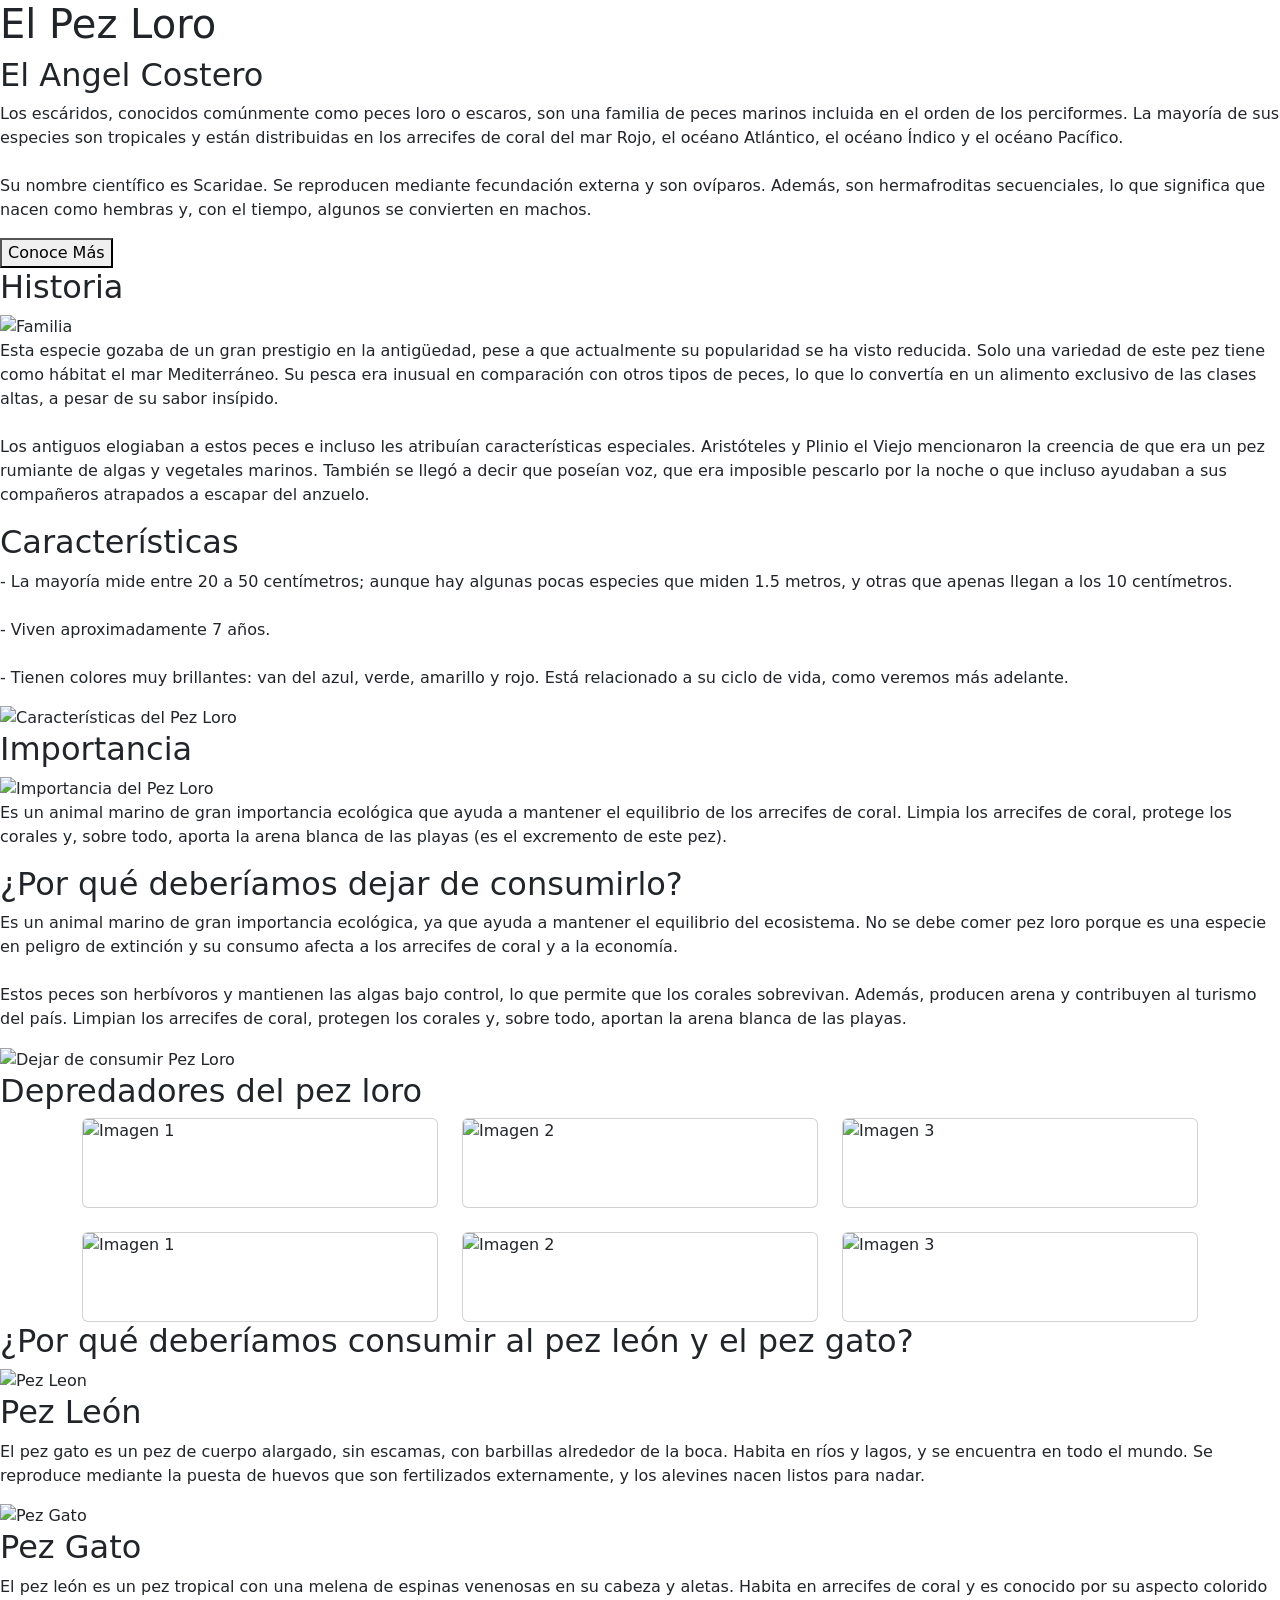
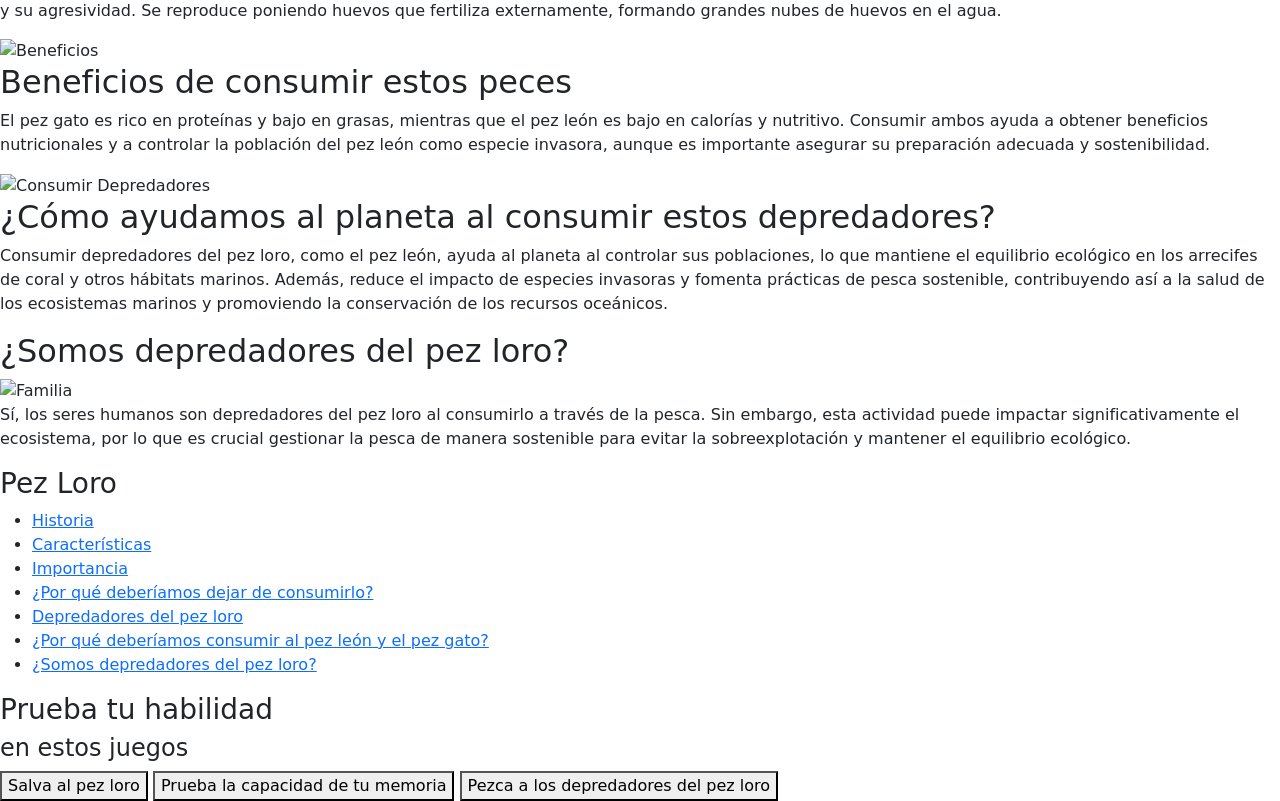
==== Acerca_Del_Pez_Loro/index.html @ 3929f923 "Add files via upload" ====
<!DOCTYPE html>
<html lang="es">

    <head>
        <meta charset="UTF-8">
        <meta name="viewport" content="width=device-width, initial-scale=1.0">
        <link rel="stylesheet" href="../CSS/style.css">
        <title>Pez Loro</title>
        <link href="https://cdn.jsdelivr.net/npm/bootstrap@5.3.2/dist/css/bootstrap.min.css" rel="stylesheet" />
    </head>

    <body>
        <div class="pagina">
            <div class="cosasImagen">
                <div class="contenidoDentroImagen">
                    <div class="texto">
                        <h1>El Pez Loro</h1>
                        <h2>El Angel Costero</h2>




                        <p class="textoPDeImagen">
                            Los escáridos, conocidos comúnmente como peces loro o escaros,
                            son una familia de peces marinos incluida en el orden de los perciformes.
                            La mayoría de sus especies son tropicales y están distribuidas en los arrecifes de
                            coral del mar Rojo, el océano Atlántico, el océano Índico y el océano Pacífico.
                            <br />
                            <br />
                            Su nombre científico es Scaridae. Se reproducen mediante fecundación externa y son
                            ovíparos. Además, son hermafroditas secuenciales, lo que significa que nacen como hembras
                            y, con el tiempo, algunos se convierten en machos.
                        </p>


                        <a href="#elemento1"><button class="boton">Conoce Más</button></a>
                    </div>
                </div>
            </div>

            <article>
                <div class="contenido" id="elemento1">

                    <h2 class="distanciadoh2">Historia</h2>
                    <div class="pruebaSSS">
                        <img src="../CSS/img/loroPez.webp" alt="Familia" class="loro" />

                        <div>


                            <p>
                                Esta especie gozaba de un gran prestigio en
                                la antigüedad, pese a que actualmente su popularidad se ha visto reducida.
                                Solo una variedad de este pez tiene como hábitat el mar Mediterráneo. Su pesca
                                era inusual en comparación con otros tipos de peces, lo que lo convertía en un
                                alimento exclusivo de las clases altas, a pesar de su sabor insípido.
                                <br />
                                <br />
                                Los antiguos elogiaban a estos peces e incluso les atribuían características
                                especiales. Aristóteles y Plinio el Viejo mencionaron la creencia de que era un pez
                                rumiante de algas y vegetales marinos. También se llegó a decir que poseían voz, que era
                                imposible pescarlo por la noche o que incluso ayudaban a sus compañeros atrapados a escapar
                                del anzuelo.
                            </p>
                        </div>
                    </div>
                    <h2 class="distanciadoh2" id="elemento2">Características</h2>
                    <div class="pruebaSSS">
                        <div>
                            <p>
                                - La mayoría mide entre 20 a 50 centímetros; aunque hay algunas pocas especies que miden 1.5
                                metros, y otras que apenas llegan a los 10 centímetros.
                                <br /><br />
                                - Viven aproximadamente 7 años.
                                <br /><br />
                                - Tienen colores muy brillantes: van del azul, verde, amarillo y rojo. Está relacionado a su
                                ciclo de vida, como veremos más adelante.
                            </p>
                        </div>
                        <img src="../CSS/img/loroPez2.webp" alt="Características del Pez Loro" class="loro" />
                    </div>

                    <h2 class="distanciadoh2" id="elemento3">Importancia</h2>
                    <div class="pruebaSSS">
                        <img src="../CSS/img/pezLoro3.jpg" alt="Importancia del Pez Loro" class="loro" />
                        <div>
                            <p>
                                Es un animal marino de gran importancia ecológica que ayuda a mantener el equilibrio de los
                                arrecifes de coral. Limpia los arrecifes de coral, protege los corales y, sobre todo, aporta
                                la
                                arena blanca de las playas (es el excremento de este pez).
                            </p>
                        </div>

                    </div>

                    <h2 class="distanciadoh2" id="elemento4">¿Por qué deberíamos dejar de consumirlo?</h2>
                    <div class="pruebaSSS">
                        <div>
                            <p>
                                Es un animal marino de gran importancia ecológica, ya que ayuda a mantener el equilibrio del
                                ecosistema. No se debe comer pez loro porque es una especie en peligro de extinción y su
                                consumo
                                afecta a los arrecifes de coral y a la economía.
                                <br /><br />
                                Estos peces son herbívoros y mantienen las algas bajo control, lo que permite que los
                                corales
                                sobrevivan. Además, producen arena y contribuyen al turismo del país. Limpian los arrecifes
                                de
                                coral, protegen los corales y, sobre todo, aportan la arena blanca de las playas.
                            </p>
                        </div>
                        <img src="../CSS/img/dejarDeConsumirlo.jpg" alt="Dejar de consumir Pez Loro" class="loro" />
                    </div>
                </div>
            </article>
        </div>

        <div class="containerALL" id="elemento5">
            <h2>Depredadores del pez loro</h2>
            <!--Contenido de las imágenes-->
            <div class="container">
                <div id="carouselExample" class="carousel slide" data-bs-ride="carousel">
                    <div class="carousel-inner">
                        <div class="carousel-item active">
                            <div class="row">
                                <div class="col-md-4">
                                    <div class="card">
                                        <img src="../CSS/img/pezGato.jpg" class="card-img-top" alt="Imagen 1"
                                            data-bs-toggle="modal" data-bs-target="#modalImagen"
                                            onclick="mostrarModal('CSS/img/pezGato2.jpeg', 'Descubre más sobre este depredador', 'El pez gato es un pez de cuerpo alargado, sin escamas, con barbillas alrededor de la boca. Habita en ríos y lagos, y se encuentra en todo el mundo. Se reproduce mediante la puesta de huevos que son fertilizados externamente, y los alevines nacen listos para nadar. ')">
                                        <div class="card-body">
                                            <h5 class="card-title" style="color: white;">Pez Gato</h5>
                                        </div>
                                    </div>
                                </div>
                                <div class="col-md-4">
                                    <div class="card">
                                        <img src="../CSS/img/pezLeon.jpeg" class="card-img-top" alt="Imagen 2"
                                            data-bs-toggle="modal" data-bs-target="#modalImagen"
                                            onclick="mostrarModal('CSS/img/pezLeon.jpeg', 'Descubre más sobre este depredador', 'El pez león es un pez tropical con una melena de espinas venenosas en su cabeza y aletas. Habita en arrecifes de coral y es conocido por su aspecto colorido y su agresividad. Se reproduce poniendo huevos que fertiliza externamente, formando grandes nubes de huevos en el agua.')">
                                        <div class="card-body">
                                            <h5 class="card-title" style="color: white;">Pez Leon</h5>
                                        </div>
                                    </div>
                                </div>
                                <div class="col-md-4">
                                    <div class="card">
                                        <img src="../CSS/img/anguilaMorena.jpg" class="card-img-top" alt="Imagen 3"
                                            data-bs-toggle="modal" data-bs-target="#modalImagen"
                                            onclick="mostrarModal('CSS/img/anguilaMorena.jpg', 'Descubre más sobre este depredador', 'Es un pez marino de cuerpo alargado y sin escamas, con piel gruesa y lisa. Habita en arrecifes y grietas rocosas, donde se esconde durante el día y caza de noche. Tiene una mordida fuerte con dientes afilados y una apariencia similar a la de una serpiente.')" />
                                        <div class="card-body">
                                            <h5 class="card-title" style="color: white;">Anguila Morena</h5>
                                        </div>
                                    </div>
                                </div>
                            </div>
                            <br />
                            <div class="row">
                                <div class="col-md-4">
                                    <div class="card">
                                        <img src="../CSS/img/humanosPesca.jpg" class="card-img-top" alt="Imagen 1"
                                            data-bs-toggle="modal" data-bs-target="#modalImagen"
                                            onclick="mostrarModal('CSS/img/humanosPesca.jpg', 'Descubre más sobre estos depredadores', 'Curiosamente estos depredadores somos nosotros mismos, con la práctica de la pezca y el consumo de estos peces estamos poniendo en riesgo lo que son nuestras mismas playas que en el caso de R.D es uno de sus atractivos turísticos que más apoya a la economía.')">
                                        <div class="card-body">
                                            <h5 class="card-title" style="color: white;">Humanos (Pesca)</h5>
                                        </div>
                                    </div>
                                </div>
                                <div class="col-md-4">
                                    <div class="card">
                                        <img src="../CSS/img/tiburon.jpg" class="card-img-top" alt="Imagen 2"
                                            data-bs-toggle="modal" data-bs-target="#modalImagen"
                                            onclick="mostrarModal('CSS/img/tiburon.jpg', 'Descubre más sobre este depredador', 'Es un pez cartilaginoso con un cuerpo hidrodinámico diseñado para la velocidad y la caza. Posee varias hileras de dientes reemplazables, gran sentido del olfato y electroreceptores para detectar presas. Existen diversas especies, desde el pequeño tiburón linterna hasta el imponente tiburón blanco.')">
                                        <div class="card-body">
                                            <h5 class="card-title" style="color: white;">Tiburon</h5>
                                        </div>
                                    </div>
                                </div>
                                <div class="col-md-4">
                                    <div class="card">
                                        <img src="../CSS/img/pezMero.jpeg" class="card-img-top" alt="Imagen 3"
                                            data-bs-toggle="modal" data-bs-target="#modalImagen"
                                            onclick="mostrarModal('CSS/img/pezMero.jpeg', 'Descubre más sobre este depredador', 'Es un pez de cuerpo robusto y boca grande que habita en arrecifes de coral y zonas rocosas. Es un depredador solitario que se alimenta de peces y crustáceos. Algunas especies pueden cambiar de sexo a lo largo de su vida. Son muy apreciados en la pesca comercial y deportiva.')" />
                                        <div class="card-body">
                                            <h5 class="card-title" style="color: white;">Pez Mero</h5>
                                        </div>
                                    </div>
                                </div>
                            </div>
                        </div>
                    </div>
                </div>
            </div>
        </div>
        <div class="modal fade" id="modalImagen" tabindex="-1" aria-hidden="true">
            <div class="modal-dialog modal-dialog-centered">
                <div class="modal-content bg-dark text-white">
                    <div class="modal-header border-0">
                        <h5 class="modal-title" id="modalTitulo"></h5>
                        <button type="button" class="btn-close btn-close-white" data-bs-dismiss="modal"></button>
                    </div>
                    <div class="modal-body text-center">
                        <img id="modalImg" src="" class="img-fluid mb-3">
                        <p id="modalTexto"></p>
                    </div>
                </div>
            </div>
        </div>

        <div class="consumirPeces" id="elemento6">
            <div class="depredadoresCentrado2">
                <h2>¿Por qué deberíamos consumir al pez león y el pez gato?</h2>
                <div class="cuatroDepredadores">
                    <div class="losDepredadores2">
                        <img src="../CSS/img/pezLeon2.jpeg" alt="Pez Leon">
                        <h2>Pez León</h2>
                        <p>El pez gato es un pez de cuerpo alargado, sin escamas, con barbillas alrededor de la boca.
                            Habita en ríos y lagos, y se encuentra en todo el mundo. Se reproduce mediante la puesta de
                            huevos que son fertilizados externamente, y los alevines nacen listos para nadar.</p>
                    </div>
                    <div class="losDepredadores2">
                        <img src="../CSS/img/pezGato2.jpeg" alt="Pez Gato">
                        <h2>Pez Gato</h2>
                        <p>El pez león es un pez tropical con una melena de espinas venenosas en su cabeza y aletas.
                            Habita en arrecifes de coral y es conocido por su aspecto colorido y su agresividad. Se
                            reproduce poniendo huevos que fertiliza externamente, formando grandes nubes de huevos en el
                            agua.</p>
                    </div>
                    <div class="losDepredadores2">
                        <img src="../CSS/img/beneficios.jpg" alt="Beneficios">
                        <h2>Beneficios de consumir estos peces </h2>
                        <p>El pez gato es rico en proteínas y bajo en grasas, mientras que el pez león es bajo en
                            calorías y nutritivo. Consumir ambos ayuda a obtener beneficios nutricionales y a controlar
                            la población del pez león como especie invasora, aunque es importante asegurar su
                            preparación adecuada y sostenibilidad.</p>
                    </div>
                    <div class="losDepredadores2">
                        <img src="../CSS/img/consumirDepredadores.jpeg" alt="Consumir Depredadores">
                        <h2>¿Cómo ayudamos al planeta al consumir estos depredadores?</h2>
                        <p>Consumir depredadores del pez loro, como el pez león, ayuda al planeta al controlar sus
                            poblaciones, lo que mantiene el equilibrio ecológico en los arrecifes de coral y otros
                            hábitats marinos. Además, reduce el impacto de especies invasoras y fomenta prácticas de
                            pesca sostenible, contribuyendo así a la salud de los ecosistemas marinos y promoviendo la
                            conservación de los recursos oceánicos.</p>
                    </div>
                </div>
            </div>
        </div>
        <div class="contenido"  id="elemento7">
            <h2 class="distanciadoh2">¿Somos depredadores del pez loro?</h2>
            <div class="pruebaSSS">

                <img src="../CSS/img/dejarDeConsumirlo.jpg" alt="Familia" class="loro" />
                <div>
                    <p> Sí, los seres humanos son depredadores del pez loro al consumirlo a través de la pesca. Sin
                        embargo, esta actividad puede impactar significativamente el ecosistema, por lo que es crucial
                        gestionar la pesca de manera sostenible para evitar la sobreexplotación y mantener el equilibrio
                        ecológico.</p>
                </div>
            </div>


            <footer>
                <div>
                    <h3>Pez Loro</h3>
                    <ul>
                        <li><a href="#elemento1">Historia</a></li>
                        <li><a href="#elemento2">Características</a></li>
                        <li><a href="#elemento3">Importancia</a></li>
                        <li><a href="#elemento4">¿Por qué deberíamos dejar de consumirlo?</a></li>
                        <li><a href="#elemento5">Depredadores del pez loro</a></li>
                        <li><a href="#elemento6">¿Por qué deberíamos consumir al pez león y el pez gato?</a></li>
                        <li><a href="#elemento7">¿Somos depredadores del pez loro?</a></li>
                    </ul>
                </div>
                <div>
                    <h3>Prueba tu habilidad</h3>
                    <h4>en estos juegos</h4>
                    <a href="../Html/Salva-al-pez-loro.html" target="_blank"><button>Salva al pez loro</button></a>
                    <a href="../Html/Juego-de-memoria.html" target="_blank"><button>Prueba la capacidad de tu memoria</button></a>
                    <!--Aca ira tu url del juego, recuerda borrarlo despues de editarlo-->
                    <a href="../Html/PezcaInvasor.Html" target="_blank"><button>Pezca a los depredadores del pez loro</button></a>
                </div>
            </footer>
            


            <script src="https://cdn.jsdelivr.net/npm/bootstrap@5.3.2/dist/js/bootstrap.bundle.min.js"></script>
            <script src="JAVASCRIPT/function.js"></script>
    </body>

</html>
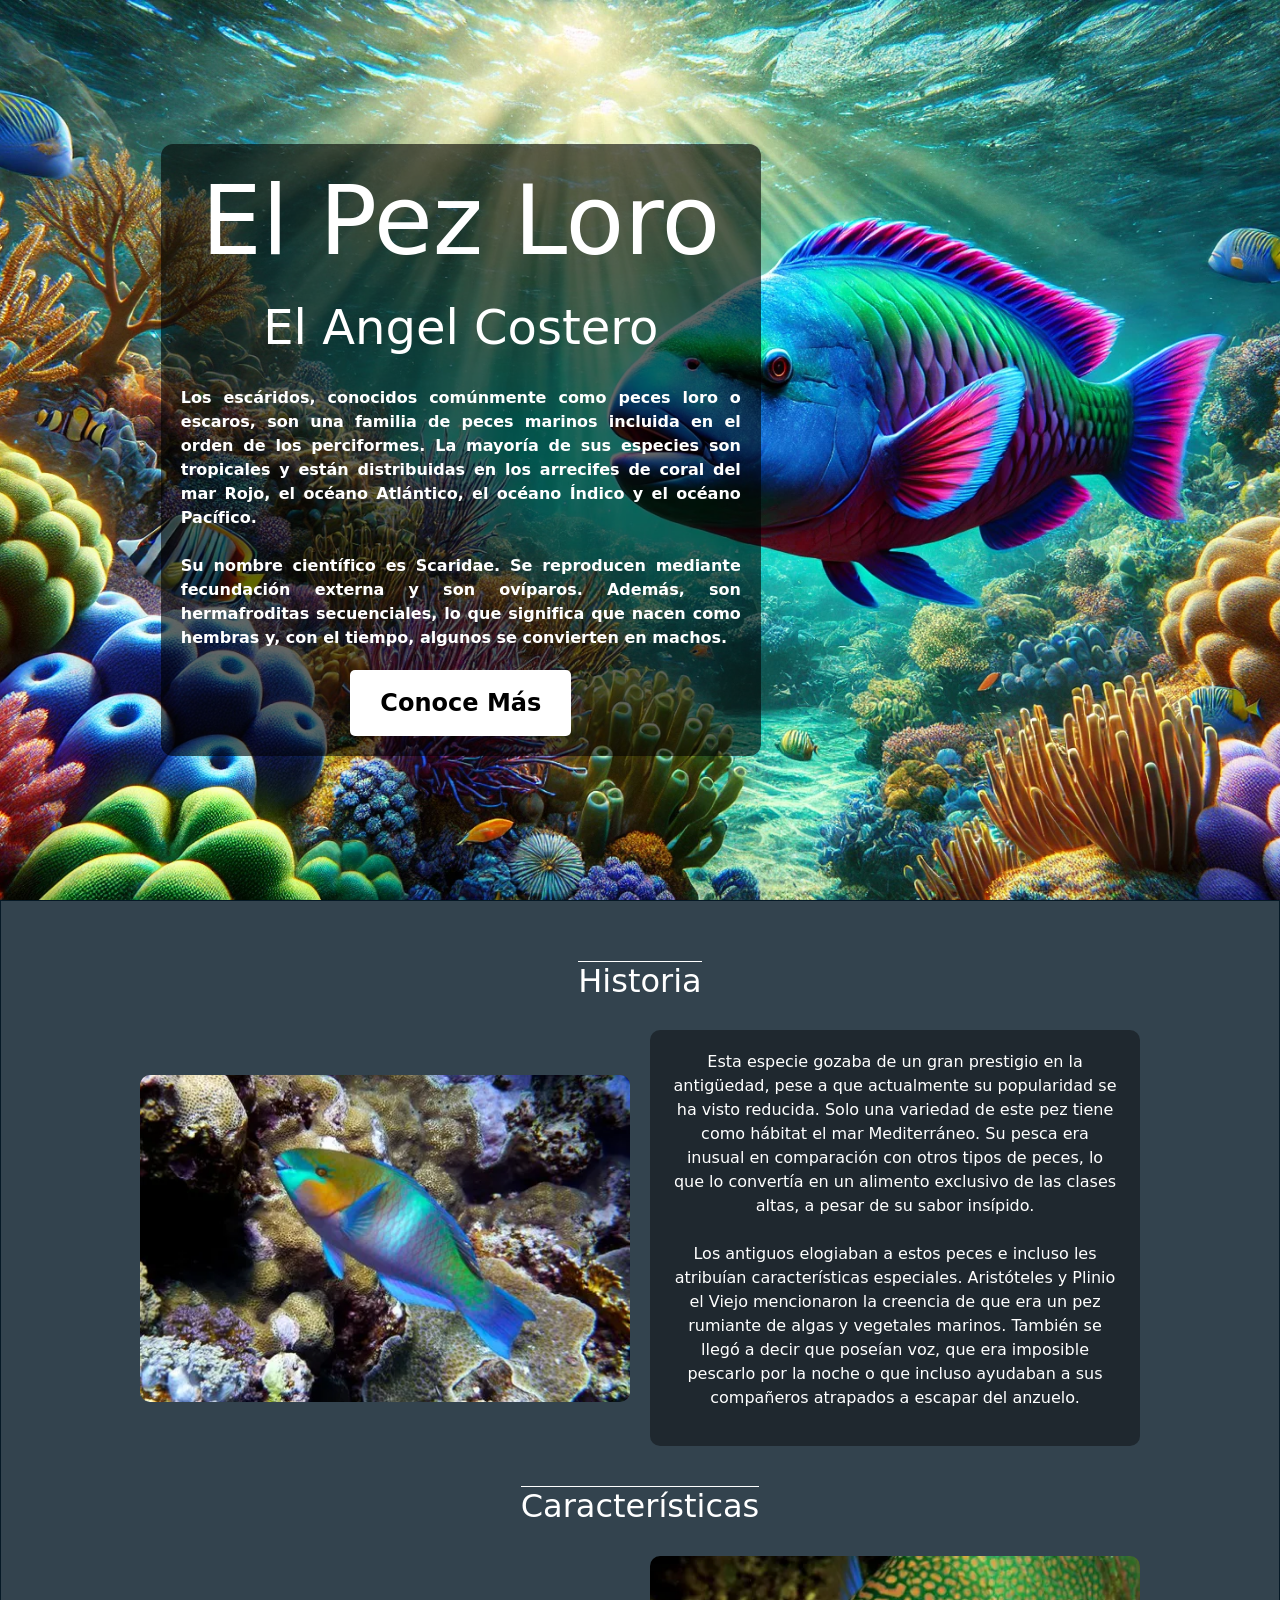
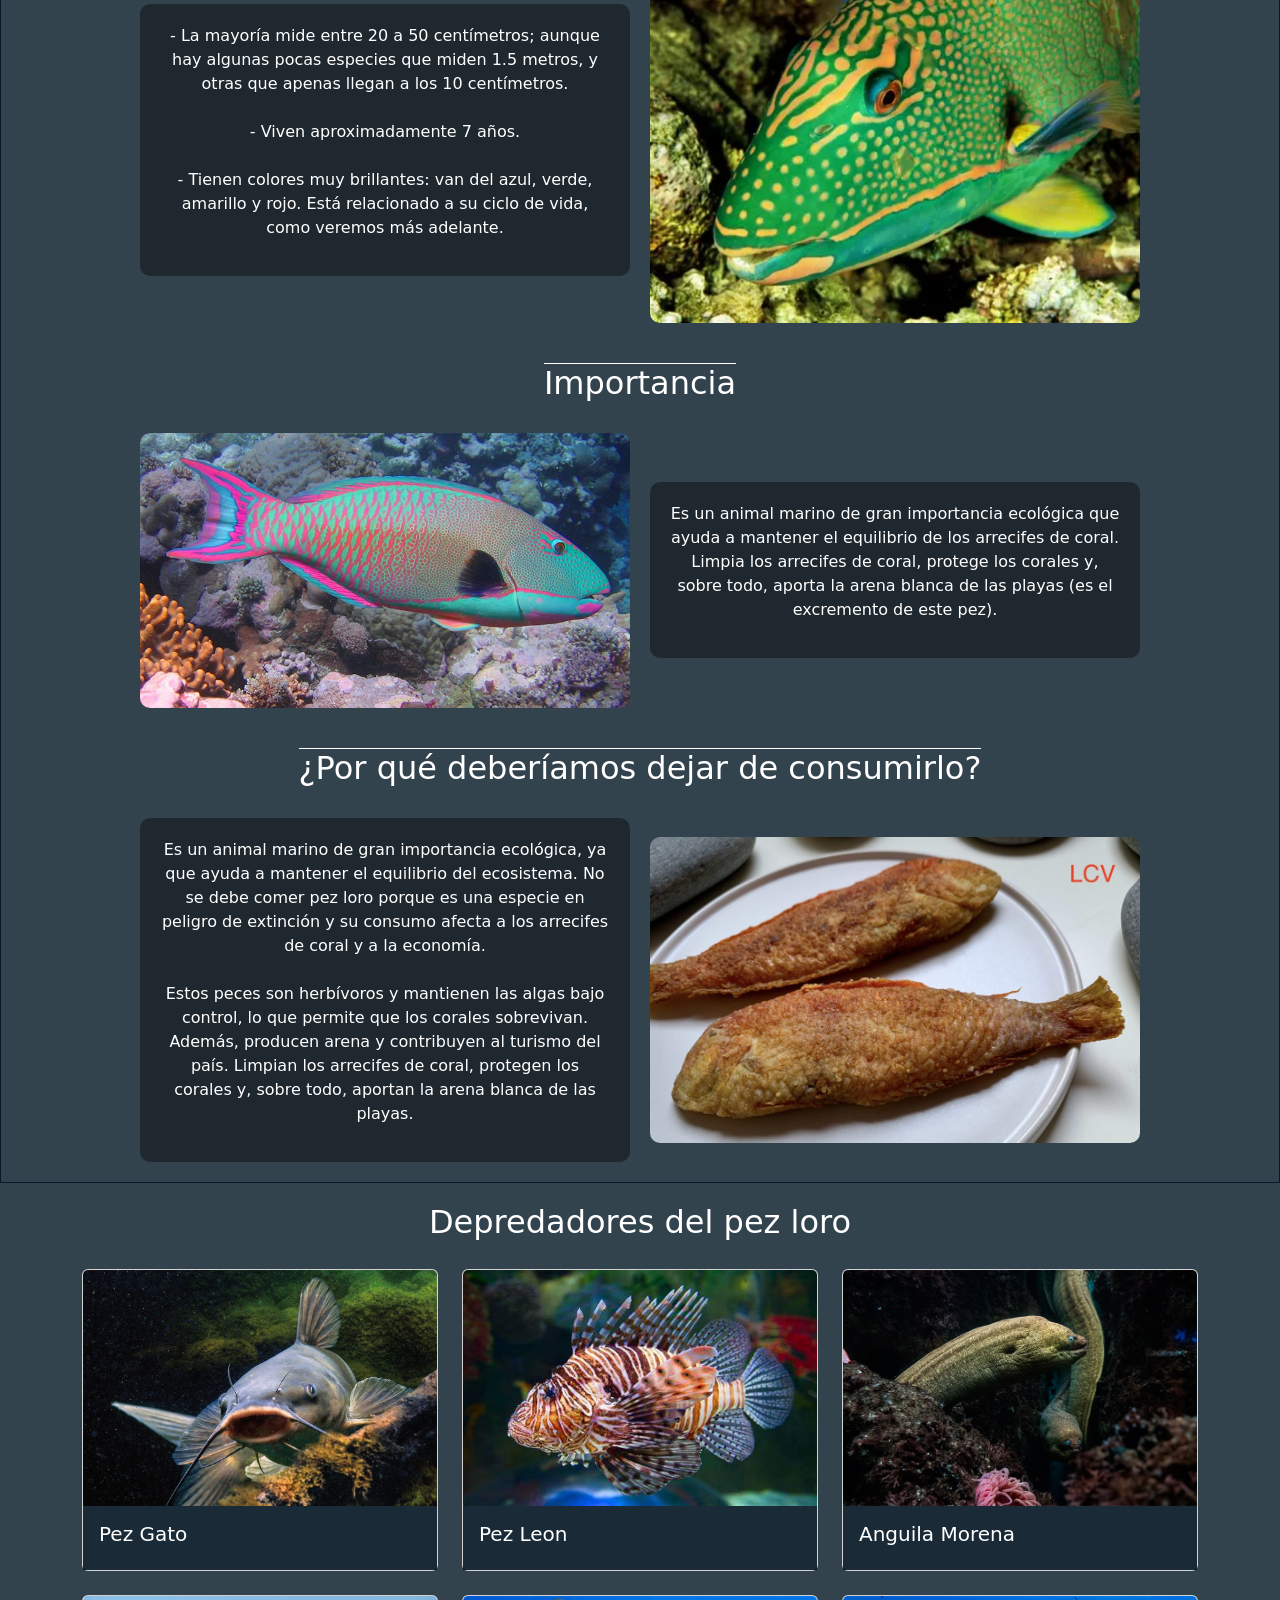
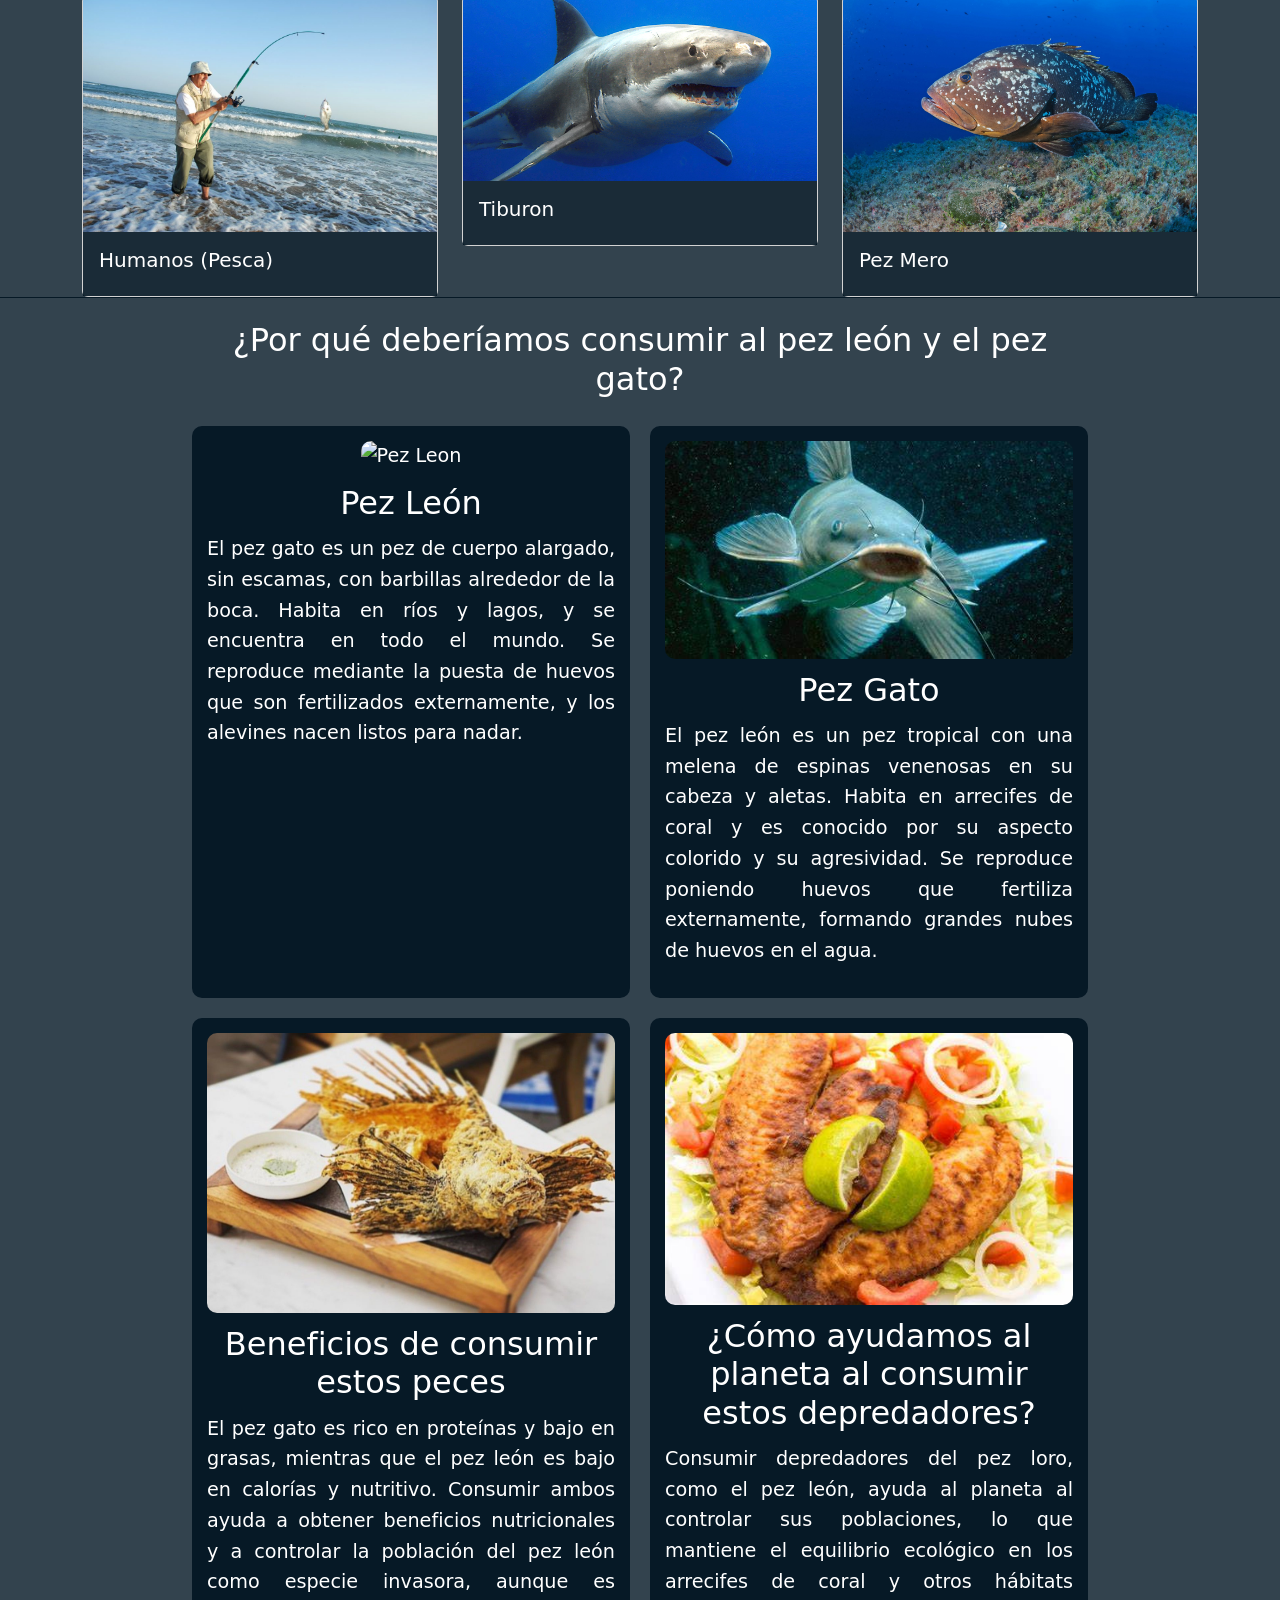
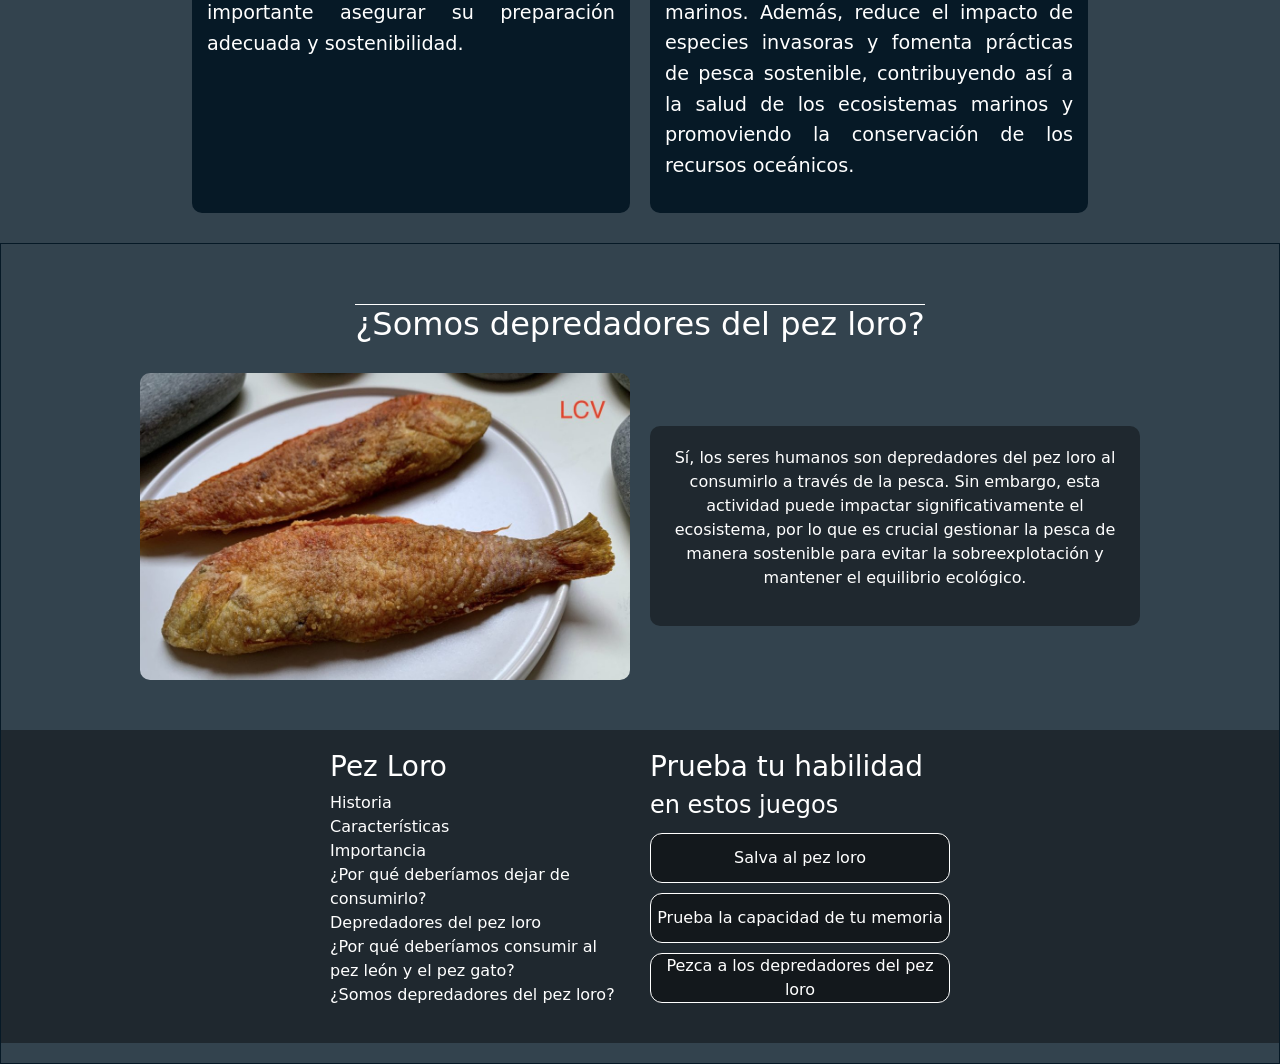
==== commit ec9b7cba: "Update index.html" ====
--- a/Acerca_Del_Pez_Loro/index.html
+++ b/Acerca_Del_Pez_Loro/index.html
@@ -4,7 +4,7 @@
     <head>
         <meta charset="UTF-8">
         <meta name="viewport" content="width=device-width, initial-scale=1.0">
-        <link rel="stylesheet" href="../CSS/style.css">
+        <link rel="stylesheet" href="/Acerca_Del_Pez_Loro/CSS/style.css">
         <title>Pez Loro</title>
         <link href="https://cdn.jsdelivr.net/npm/bootstrap@5.3.2/dist/css/bootstrap.min.css" rel="stylesheet" />
     </head>
@@ -43,7 +43,7 @@
 
                     <h2 class="distanciadoh2">Historia</h2>
                     <div class="pruebaSSS">
-                        <img src="../CSS/img/loroPez.webp" alt="Familia" class="loro" />
+                        <img src="./CSS/img/loroPez.webp" alt="Familia" class="loro" />
 
                         <div>
 
@@ -77,12 +77,12 @@
                                 ciclo de vida, como veremos más adelante.
                             </p>
                         </div>
-                        <img src="../CSS/img/loroPez2.webp" alt="Características del Pez Loro" class="loro" />
+                        <img src="./CSS/img/loroPez2.webp" alt="Características del Pez Loro" class="loro" />
                     </div>
 
                     <h2 class="distanciadoh2" id="elemento3">Importancia</h2>
                     <div class="pruebaSSS">
-                        <img src="../CSS/img/pezLoro3.jpg" alt="Importancia del Pez Loro" class="loro" />
+                        <img src="./CSS/img/pezLoro3.jpg" alt="Importancia del Pez Loro" class="loro" />
                         <div>
                             <p>
                                 Es un animal marino de gran importancia ecológica que ayuda a mantener el equilibrio de los
@@ -110,7 +110,7 @@
                                 coral, protegen los corales y, sobre todo, aportan la arena blanca de las playas.
                             </p>
                         </div>
-                        <img src="../CSS/img/dejarDeConsumirlo.jpg" alt="Dejar de consumir Pez Loro" class="loro" />
+                        <img src="./CSS/img/dejarDeConsumirlo.jpg" alt="Dejar de consumir Pez Loro" class="loro" />
                     </div>
                 </div>
             </article>
@@ -126,7 +126,7 @@
                             <div class="row">
                                 <div class="col-md-4">
                                     <div class="card">
-                                        <img src="../CSS/img/pezGato.jpg" class="card-img-top" alt="Imagen 1"
+                                        <img src="./CSS/img/pezGato.jpg" class="card-img-top" alt="Imagen 1"
                                             data-bs-toggle="modal" data-bs-target="#modalImagen"
                                             onclick="mostrarModal('CSS/img/pezGato2.jpeg', 'Descubre más sobre este depredador', 'El pez gato es un pez de cuerpo alargado, sin escamas, con barbillas alrededor de la boca. Habita en ríos y lagos, y se encuentra en todo el mundo. Se reproduce mediante la puesta de huevos que son fertilizados externamente, y los alevines nacen listos para nadar. ')">
                                         <div class="card-body">
@@ -136,7 +136,7 @@
                                 </div>
                                 <div class="col-md-4">
                                     <div class="card">
-                                        <img src="../CSS/img/pezLeon.jpeg" class="card-img-top" alt="Imagen 2"
+                                        <img src="./CSS/img/pezLeon.jpeg" class="card-img-top" alt="Imagen 2"
                                             data-bs-toggle="modal" data-bs-target="#modalImagen"
                                             onclick="mostrarModal('CSS/img/pezLeon.jpeg', 'Descubre más sobre este depredador', 'El pez león es un pez tropical con una melena de espinas venenosas en su cabeza y aletas. Habita en arrecifes de coral y es conocido por su aspecto colorido y su agresividad. Se reproduce poniendo huevos que fertiliza externamente, formando grandes nubes de huevos en el agua.')">
                                         <div class="card-body">
@@ -146,7 +146,7 @@
                                 </div>
                                 <div class="col-md-4">
                                     <div class="card">
-                                        <img src="../CSS/img/anguilaMorena.jpg" class="card-img-top" alt="Imagen 3"
+                                        <img src="./CSS/img/anguilaMorena.jpg" class="card-img-top" alt="Imagen 3"
                                             data-bs-toggle="modal" data-bs-target="#modalImagen"
                                             onclick="mostrarModal('CSS/img/anguilaMorena.jpg', 'Descubre más sobre este depredador', 'Es un pez marino de cuerpo alargado y sin escamas, con piel gruesa y lisa. Habita en arrecifes y grietas rocosas, donde se esconde durante el día y caza de noche. Tiene una mordida fuerte con dientes afilados y una apariencia similar a la de una serpiente.')" />
                                         <div class="card-body">
@@ -159,7 +159,7 @@
                             <div class="row">
                                 <div class="col-md-4">
                                     <div class="card">
-                                        <img src="../CSS/img/humanosPesca.jpg" class="card-img-top" alt="Imagen 1"
+                                        <img src="./CSS/img/humanosPesca.jpg" class="card-img-top" alt="Imagen 1"
                                             data-bs-toggle="modal" data-bs-target="#modalImagen"
                                             onclick="mostrarModal('CSS/img/humanosPesca.jpg', 'Descubre más sobre estos depredadores', 'Curiosamente estos depredadores somos nosotros mismos, con la práctica de la pezca y el consumo de estos peces estamos poniendo en riesgo lo que son nuestras mismas playas que en el caso de R.D es uno de sus atractivos turísticos que más apoya a la economía.')">
                                         <div class="card-body">
@@ -169,7 +169,7 @@
                                 </div>
                                 <div class="col-md-4">
                                     <div class="card">
-                                        <img src="../CSS/img/tiburon.jpg" class="card-img-top" alt="Imagen 2"
+                                        <img src="./CSS/img/tiburon.jpg" class="card-img-top" alt="Imagen 2"
                                             data-bs-toggle="modal" data-bs-target="#modalImagen"
                                             onclick="mostrarModal('CSS/img/tiburon.jpg', 'Descubre más sobre este depredador', 'Es un pez cartilaginoso con un cuerpo hidrodinámico diseñado para la velocidad y la caza. Posee varias hileras de dientes reemplazables, gran sentido del olfato y electroreceptores para detectar presas. Existen diversas especies, desde el pequeño tiburón linterna hasta el imponente tiburón blanco.')">
                                         <div class="card-body">
@@ -179,7 +179,7 @@
                                 </div>
                                 <div class="col-md-4">
                                     <div class="card">
-                                        <img src="../CSS/img/pezMero.jpeg" class="card-img-top" alt="Imagen 3"
+                                        <img src="./CSS/img/pezMero.jpeg" class="card-img-top" alt="Imagen 3"
                                             data-bs-toggle="modal" data-bs-target="#modalImagen"
                                             onclick="mostrarModal('CSS/img/pezMero.jpeg', 'Descubre más sobre este depredador', 'Es un pez de cuerpo robusto y boca grande que habita en arrecifes de coral y zonas rocosas. Es un depredador solitario que se alimenta de peces y crustáceos. Algunas especies pueden cambiar de sexo a lo largo de su vida. Son muy apreciados en la pesca comercial y deportiva.')" />
                                         <div class="card-body">
@@ -220,7 +220,7 @@
                             huevos que son fertilizados externamente, y los alevines nacen listos para nadar.</p>
                     </div>
                     <div class="losDepredadores2">
-                        <img src="../CSS/img/pezGato2.jpeg" alt="Pez Gato">
+                        <img src="./CSS/img/pezGato2.jpeg" alt="Pez Gato">
                         <h2>Pez Gato</h2>
                         <p>El pez león es un pez tropical con una melena de espinas venenosas en su cabeza y aletas.
                             Habita en arrecifes de coral y es conocido por su aspecto colorido y su agresividad. Se
@@ -228,7 +228,7 @@
                             agua.</p>
                     </div>
                     <div class="losDepredadores2">
-                        <img src="../CSS/img/beneficios.jpg" alt="Beneficios">
+                        <img src="./CSS/img/beneficios.jpg" alt="Beneficios">
                         <h2>Beneficios de consumir estos peces </h2>
                         <p>El pez gato es rico en proteínas y bajo en grasas, mientras que el pez león es bajo en
                             calorías y nutritivo. Consumir ambos ayuda a obtener beneficios nutricionales y a controlar
@@ -236,7 +236,7 @@
                             preparación adecuada y sostenibilidad.</p>
                     </div>
                     <div class="losDepredadores2">
-                        <img src="../CSS/img/consumirDepredadores.jpeg" alt="Consumir Depredadores">
+                        <img src="./CSS/img/consumirDepredadores.jpeg" alt="Consumir Depredadores">
                         <h2>¿Cómo ayudamos al planeta al consumir estos depredadores?</h2>
                         <p>Consumir depredadores del pez loro, como el pez león, ayuda al planeta al controlar sus
                             poblaciones, lo que mantiene el equilibrio ecológico en los arrecifes de coral y otros
@@ -251,7 +251,7 @@
             <h2 class="distanciadoh2">¿Somos depredadores del pez loro?</h2>
             <div class="pruebaSSS">
 
-                <img src="../CSS/img/dejarDeConsumirlo.jpg" alt="Familia" class="loro" />
+                <img src="./CSS/img/dejarDeConsumirlo.jpg" alt="Familia" class="loro" />
                 <div>
                     <p> Sí, los seres humanos son depredadores del pez loro al consumirlo a través de la pesca. Sin
                         embargo, esta actividad puede impactar significativamente el ecosistema, por lo que es crucial
@@ -277,8 +277,8 @@
                 <div>
                     <h3>Prueba tu habilidad</h3>
                     <h4>en estos juegos</h4>
-                    <a href="../Html/Salva-al-pez-loro.html" target="_blank"><button>Salva al pez loro</button></a>
-                    <a href="../Html/Juego-de-memoria.html" target="_blank"><button>Prueba la capacidad de tu memoria</button></a>
+                    <a href="./Html/Salva-al-pez-loro.html" target="_blank"><button>Salva al pez loro</button></a>
+                    <a href="./Html/Juego-de-memoria.html" target="_blank"><button>Prueba la capacidad de tu memoria</button></a>
                     <!--Aca ira tu url del juego, recuerda borrarlo despues de editarlo-->
                     <a href="../Html/PezcaInvasor.Html" target="_blank"><button>Pezca a los depredadores del pez loro</button></a>
                 </div>
@@ -290,4 +290,4 @@
             <script src="JAVASCRIPT/function.js"></script>
     </body>
 
-</html>+</html>
--- a/Acerca_Del_Pez_Loro/CSS/style.css
+++ b/Acerca_Del_Pez_Loro/CSS/style.css
@@ -0,0 +1,379 @@
+* {
+    margin: 0;
+    padding: 0;
+    box-sizing: border-box;
+}
+
+body {
+    background-image: url('/Acerca_Del_Pez_Loro/CSS/img/fondo.webp');
+    background-size: cover;
+    background-position: center;
+    background-repeat: no-repeat;
+    background-attachment: fixed;
+}
+.opcion-juego {
+    display: flex;
+    align-items: center;
+    justify-content: center;
+    text-align: center;
+    width: 100%;
+    max-width: 200px;
+    padding: 10px;
+    font-size: 1rem;
+    font-weight: bold;
+    white-space: nowrap;
+    overflow: hidden; 
+    text-overflow: ellipsis; 
+    border-radius: 8px;
+    background-color: #021422;
+    color: white;
+    transition: background 0.3s ease;
+}
+
+.opcion-juego:hover {
+    background-color: #03324a;
+}
+
+.contenido {
+    background-color: rgba(0, 20, 34, 0.8);
+    display: flex;
+    flex-direction: column;
+    align-items: center;
+    justify-content: center;
+    width: 100%;
+    height: auto;
+    padding: 20px 0;
+    border: solid #021422E6 1px;
+    color: white;
+}
+
+.pagina {
+    width: 100%;
+}
+
+.cosasImagen {
+    background-image: url(img/pezLoro.webp);
+    background-size: cover;
+    background-position: center;
+    height: 100vh;
+    display: flex;
+    align-items: center;
+    position: relative;
+}
+
+.contenidoDentroImagen {
+    position: absolute;
+    left: 11%;
+    color: #ffffff;
+    font-weight: 600;
+    background-color: rgba(0, 0, 0, 0.6);
+    height: auto;
+    width: 600px;
+    border-radius: 12px;
+    margin: 20px;
+}
+
+.texto {
+    text-align: center;
+    padding: 20px;
+}
+
+.texto>h1 {
+    font-size: 6rem;
+    margin-bottom: 20px;
+}
+
+.texto>h2 {
+    font-size: 3rem;
+    color: #ffffff;
+    margin-bottom: 30px;
+}
+
+.texto p {
+    text-align: justify;
+    margin-bottom: 20px;
+}
+
+.boton {
+    background-color: #ffffff;
+    color: #000000;
+    border-radius: 5px;
+    border: none;
+    padding: 15px 30px;
+    font-size: 1.5rem;
+    font-weight: 600;
+    cursor: pointer;
+    transition: all 0.3s ease;
+}
+
+.loro {
+    width: 100%;
+    max-width: 300px;
+    height: auto;
+    border-radius: 50%;
+}
+
+@media(max-width: 768px) {
+    .contenidoDentroImagen {
+        width: 90%;
+        left: 5%;
+    }
+
+    .texto>h1 {
+        font-size: 4rem;
+    }
+
+    .texto>h2 {
+        font-size: 2rem;
+        color: #ffffff;
+    }
+
+    .pruebaSSS {
+        grid-template-columns: 1fr;
+        text-align: center;
+    }
+
+    .pruebaSSS img {
+        margin: auto;
+    }
+}
+
+.depredadores, .consumirPeces {
+    background-color: rgba(0, 20, 34, 0.8);
+    width: 100%;
+    height: 100%;
+    display: flex;
+    align-items: center;
+    justify-content: center;
+    border-top: solid #021422E6 1px;
+    padding-top: 0.5em;
+}
+
+.seisDepredadores {
+    display: grid;
+    grid-template-columns: repeat(3, 1fr);
+    gap: 20px;
+    margin-bottom: 15px;
+    padding-top: 20px;
+}
+
+@media (max-width: 768px) {
+    .seisDepredadores {
+        grid-template-columns: 1fr;
+        gap: 20px
+    }
+
+    .losDepredadores img {
+        max-width: 120px;
+    }
+}
+
+.losDepredadores img {
+    width: 300px;
+    height: auto;
+    border-radius: 10px;
+}
+
+.depredadoresCentrado2 {
+    width: 70%;
+    color: white;
+    margin: 15px 0px 15px 0px;
+    font-size: 1.2rem;
+    line-height: 1.6;
+    text-align: center;
+}
+
+
+.cuatroDepredadores {
+    display: grid;
+    grid-template-columns: repeat(2, 1fr);
+    gap: 20px;
+    margin-bottom: 15px;
+    padding-top: 20px;
+}
+
+.losDepredadores2 {
+    text-align: center;
+    background-color: #021422E6;
+    padding: 15px;
+    border-radius: 10px;
+}
+
+.losDepredadores2 h2 {
+    margin: 12px 0px 12px 0px;
+}
+
+.losDepredadores2 p {
+    text-align: justify;
+}
+
+.losDepredadores2 img {
+    width: 100%;
+    height: auto;
+    border-radius: 10px;
+}
+
+@media(max-width: 768px) {
+    .cuatroDepredadores {
+        grid-template-columns: 1fr;
+        gap: 20px
+    }
+
+    .losDepredadores2s img {
+        max-width: 120px;
+    }
+}
+
+.containerALL {
+    background-color: rgba(0, 20, 34, 0.8);
+}
+
+.containerALL>h2 {
+    text-align: center;
+    color: #ffffff;
+    padding: 20px;
+}
+
+.card-img-top {
+    padding-top: 0px;
+    margin-top: 0px;
+    cursor: pointer;
+}
+
+.card-text {
+    color: rgb(255, 255, 255);
+}
+
+.card-body {
+    background-color: #021422E6;
+    border-color: #021422E6;
+}
+
+.card {
+    --bs-card-spacer-y: 1rem;
+    --bs-card-spacer-x: 1rem;
+    --bs-card-title-spacer-y: 0.5rem;
+    --bs-card-title-color: ;
+    --bs-card-subtitle-color: ;
+    --bs-card-border-radius: var(--bs-border-radius);
+    --bs-card-box-shadow: ;
+    --bs-card-border: none;
+    --bs-card-inner-border-radius: calc(var(--bs-border-radius) -(var(--bs-border-width)));
+    --bs-card-cap-padding-y: 0.5rem;
+    --bs-card-cap-padding-x: 1rem;
+    --bs-card-cap-bg: rgba(var(--bs-body-color-rgb), 0.03);
+    --bs-card-cap-color: ;
+    --bs-card-height: ;
+    --bs-card-color: ;
+    --bs-card-bg: var(--bs-body-bg);
+    --bs-card-img-overlay-padding: 1rem;
+    --bs-card-group-margin: 0.75rem;
+    position: relative;
+    display: flex;
+    flex-direction: column;
+    min-width: 0;
+    height: var(--bs-card-height);
+    color: var(--bs-body-color);
+    word-wrap: break-word;
+    background-color: var(--bs-card-bg);
+    background-clip: border-box;
+    border: var(--bs-card-border-width) solid var(--bs-card-border-color);
+    border-radius: var(--bs-card-border-radius);
+}
+
+
+.contenidoCentrado {
+    color: white;
+    display: flex;
+    align-items: center;
+    justify-content: center;
+}
+
+.pruebaSSS {
+    display: grid;
+    grid-template-columns: repeat(2, 1fr);
+    align-items: center;
+    justify-content: center;
+    gap: 20px;
+    max-width: 1000px;
+    margin: auto;
+
+}
+
+.pruebaSSS img {
+    max-width: 100%;
+    height: auto;
+    border-radius: 10px;
+}
+
+.pruebaSSS div {
+    background-color: rgba(0, 0, 0, 0.4);
+    color: white;
+    padding: 20px;
+    text-align: center;
+    font-weight: 300;
+    border-radius: 10px;
+}
+
+.distanciadoh2 {
+    margin: 40px 0px 30px 0px;
+    border-top: 1px solid;
+}
+
+@media(max-width: 768px){
+    .pruebaSSS {
+        grid-template-columns: 1fr;
+        text-align: center;
+        gap: 10px; 
+        padding: 10px;
+    }
+}
+
+footer{
+    display: flex;
+    justify-content: center;
+    padding: 20px;
+    margin: 50px 0px 0px 0px;
+    width: 100%;
+    background-color: rgba(0, 0, 0, 0.4);
+    color: white;
+
+}
+
+footer div{
+    height: auto;
+    width: 300px;
+    margin: 0 10px 0px 10px;
+}
+
+footer div ul{
+    list-style: none;
+    padding: 0; 
+}
+
+footer div ul li a{
+    color: white;
+    text-decoration: none;
+}
+
+footer div ul li a:hover{
+    font-weight: 700;
+}
+
+footer div button{
+    width: 100%;
+    height: 50px;
+    border-radius: 12px;
+    color: white;
+    background-color: rgba(0, 0, 0, 0.4);
+    border: none;
+    border: 1px solid white;
+    margin: 5px 0px;
+}
+
+footer div button:hover{
+    font-weight: 700;
+    color: white;
+    background-color: rgba(0, 0, 0, 0.6);
+
+}
